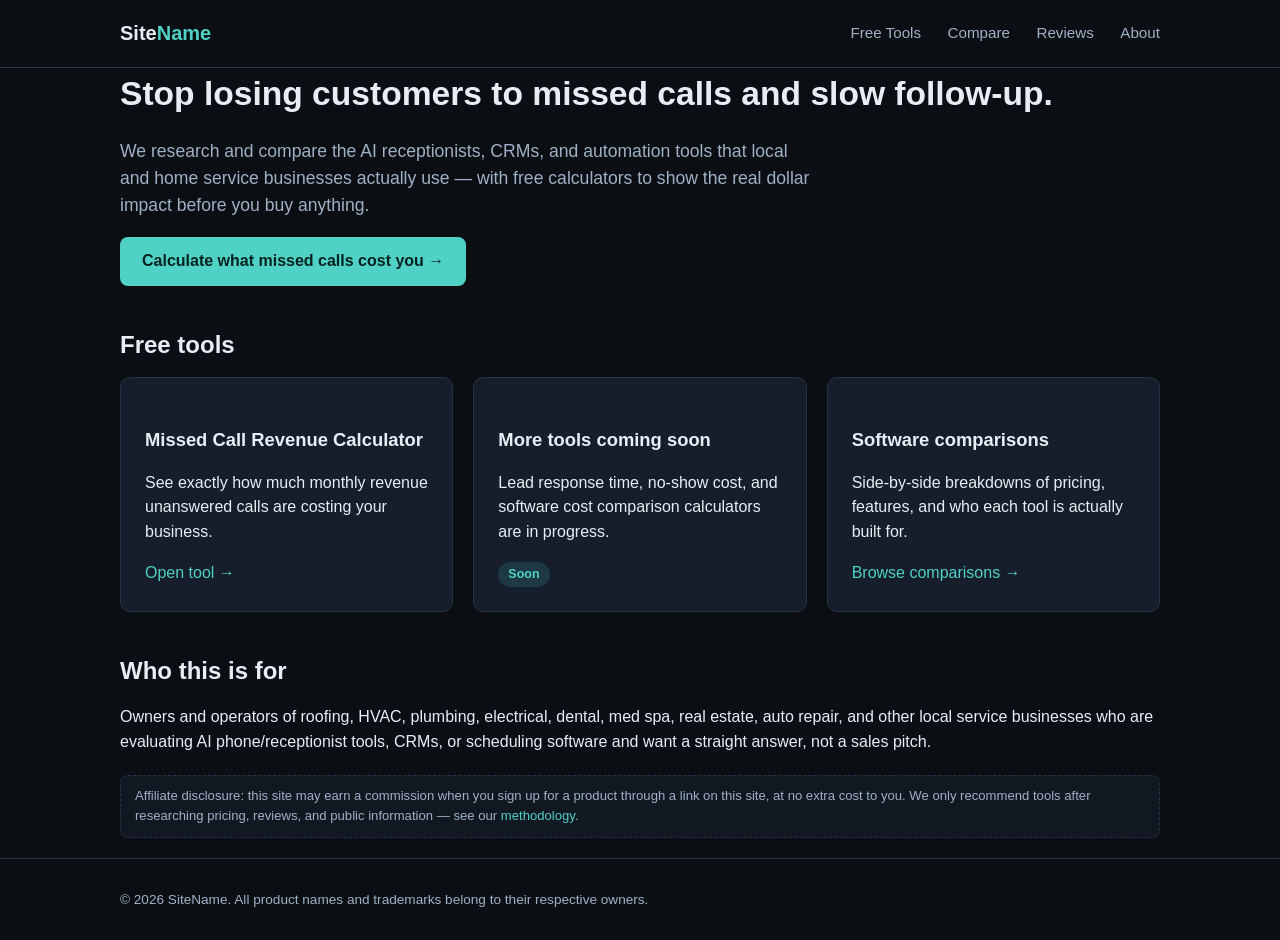
==== website/public/index.html @ 18e534bc "Found the company: research, affiliate scoring, and MVP site Phase 1-3 of the autonomous affiliate m" ====
<!DOCTYPE html>
<html lang="en">
<head>
<meta charset="UTF-8">
<meta name="viewport" content="width=device-width, initial-scale=1.0">
<title>SiteName — AI Tools for Local & Home Service Businesses</title>
<meta name="description" content="Independent research and comparisons of AI receptionists, CRMs, and automation tools for local and home service businesses — plus free calculators to see your ROI.">
<link rel="stylesheet" href="styles.css">
<script type="application/ld+json">
{
  "@context": "https://schema.org",
  "@type": "Organization",
  "name": "SiteName",
  "description": "Independent research and comparisons of AI business software for local and home service businesses.",
  "url": "https://example.com/"
}
</script>
</head>
<body>
<header class="site">
  <div class="wrap">
    <div class="brand">Site<span>Name</span></div>
    <nav class="site">
      <a href="tools/index.html">Free Tools</a>
      <a href="compare/index.html">Compare</a>
      <a href="reviews/index.html">Reviews</a>
      <a href="about.html">About</a>
    </nav>
  </div>
</header>

<main class="wrap">
  <h1>Stop losing customers to missed calls and slow follow-up.</h1>
  <p class="lede">We research and compare the AI receptionists, CRMs, and automation tools that local and home service businesses actually use — with free calculators to show the real dollar impact before you buy anything.</p>

  <p>
    <a class="btn" href="tools/missed-call-calculator.html">Calculate what missed calls cost you →</a>
  </p>

  <h2>Free tools</h2>
  <div class="grid-3">
    <div class="card">
      <h3>Missed Call Revenue Calculator</h3>
      <p>See exactly how much monthly revenue unanswered calls are costing your business.</p>
      <a href="tools/missed-call-calculator.html">Open tool →</a>
    </div>
    <div class="card">
      <h3>More tools coming soon</h3>
      <p>Lead response time, no-show cost, and software cost comparison calculators are in progress.</p>
      <span class="badge">Soon</span>
    </div>
    <div class="card">
      <h3>Software comparisons</h3>
      <p>Side-by-side breakdowns of pricing, features, and who each tool is actually built for.</p>
      <a href="compare/index.html">Browse comparisons →</a>
    </div>
  </div>

  <h2>Who this is for</h2>
  <p>Owners and operators of roofing, HVAC, plumbing, electrical, dental, med spa, real estate, auto repair, and other local service businesses who are evaluating AI phone/receptionist tools, CRMs, or scheduling software and want a straight answer, not a sales pitch.</p>

  <div class="disclosure">
    Affiliate disclosure: this site may earn a commission when you sign up for a product through a link on this site, at no extra cost to you. We only recommend tools after researching pricing, reviews, and public information — see our <a href="about.html">methodology</a>.
  </div>
</main>

<footer class="site">
  <div class="wrap">© 2026 SiteName. All product names and trademarks belong to their respective owners.</div>
</footer>
</body>
</html>
---- website/public/styles.css ----
:root {
  --bg: #0b0f14;
  --bg-alt: #121822;
  --card: #161e2b;
  --border: #253247;
  --text: #e8edf5;
  --text-dim: #9fb0c6;
  --accent: #4fd1c5;
  --accent-2: #f6ad55;
  --danger: #f56565;
  --radius: 10px;
  --maxw: 1080px;
  font-size: 16px;
}
* { box-sizing: border-box; }
html, body { margin: 0; padding: 0; }
body {
  background: var(--bg);
  color: var(--text);
  font-family: -apple-system, BlinkMacSystemFont, "Segoe UI", Inter, Roboto, sans-serif;
  line-height: 1.55;
}
a { color: var(--accent); text-decoration: none; }
a:hover { text-decoration: underline; }
.wrap { max-width: var(--maxw); margin: 0 auto; padding: 0 20px; }

header.site {
  border-bottom: 1px solid var(--border);
  padding: 18px 0;
}
header.site .wrap { display: flex; align-items: center; justify-content: space-between; }
.brand { font-weight: 700; font-size: 1.25rem; color: var(--text); }
.brand span { color: var(--accent); }
nav.site a { color: var(--text-dim); margin-left: 22px; font-size: 0.95rem; }
nav.site a:hover { color: var(--text); }

main { padding: 48px 0 80px; }
h1 { font-size: 2.1rem; margin: 0 0 12px; }
h2 { font-size: 1.5rem; margin: 40px 0 14px; }
h3 { font-size: 1.15rem; margin: 24px 0 10px; }
p.lede { color: var(--text-dim); font-size: 1.1rem; max-width: 700px; }

.card {
  background: var(--card);
  border: 1px solid var(--border);
  border-radius: var(--radius);
  padding: 24px;
}
.grid-2 { display: grid; grid-template-columns: 1fr 1fr; gap: 24px; }
.grid-3 { display: grid; grid-template-columns: repeat(3, 1fr); gap: 20px; }
@media (max-width: 720px) {
  .grid-2, .grid-3 { grid-template-columns: 1fr; }
}

label { display: block; font-size: 0.9rem; color: var(--text-dim); margin: 14px 0 6px; }
input[type="number"], input[type="text"], select {
  width: 100%;
  background: var(--bg-alt);
  border: 1px solid var(--border);
  color: var(--text);
  padding: 10px 12px;
  border-radius: 8px;
  font-size: 1rem;
}
input:focus, select:focus { outline: 2px solid var(--accent); }

.btn {
  display: inline-block;
  background: var(--accent);
  color: #06231f;
  font-weight: 700;
  padding: 12px 22px;
  border-radius: 8px;
  border: none;
  cursor: pointer;
  font-size: 1rem;
}
.btn:hover { opacity: 0.9; text-decoration: none; }
.btn.secondary { background: transparent; border: 1px solid var(--accent); color: var(--accent); }

.result-num {
  font-size: 2.6rem;
  font-weight: 800;
  color: var(--accent-2);
  margin: 4px 0;
}
.result-sub { color: var(--text-dim); font-size: 0.95rem; }

table.compare { width: 100%; border-collapse: collapse; margin: 16px 0; }
table.compare th, table.compare td {
  border: 1px solid var(--border);
  padding: 10px 12px;
  text-align: left;
  font-size: 0.95rem;
}
table.compare th { background: var(--bg-alt); }

.disclosure {
  font-size: 0.82rem;
  color: var(--text-dim);
  background: var(--bg-alt);
  border: 1px dashed var(--border);
  border-radius: 8px;
  padding: 10px 14px;
  margin: 20px 0;
}

footer.site {
  border-top: 1px solid var(--border);
  padding: 30px 0;
  color: var(--text-dim);
  font-size: 0.85rem;
}
footer.site a { color: var(--text-dim); }

.badge {
  display: inline-block;
  background: rgba(79,209,197,0.15);
  color: var(--accent);
  border-radius: 999px;
  padding: 3px 10px;
  font-size: 0.78rem;
  font-weight: 600;
}
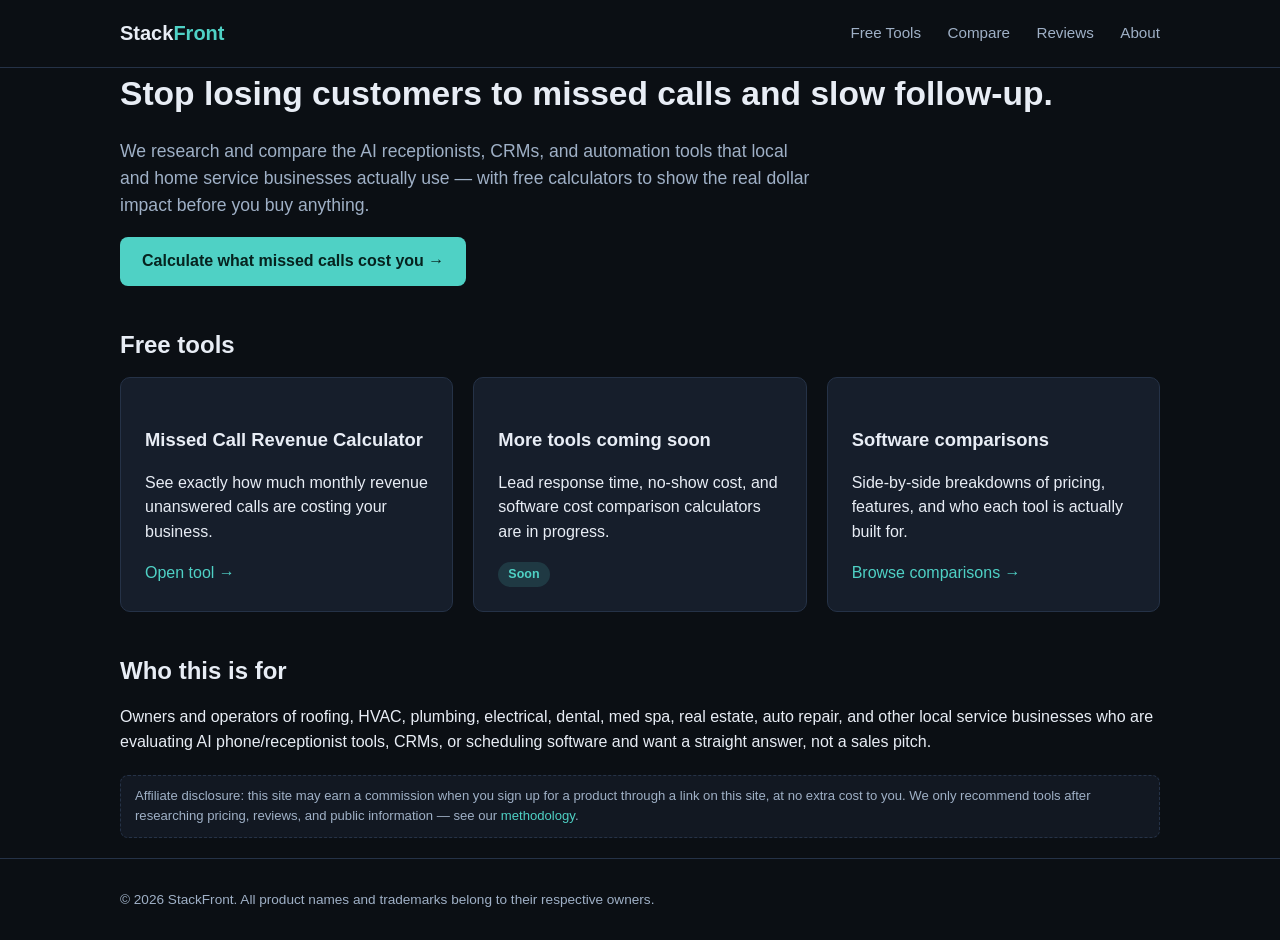
==== commit 0dc14160: "Name the company StackFront Operator asked to be named; picked TradeStack as their favorite but left" ====
--- a/website/public/index.html
+++ b/website/public/index.html
@@ -3,23 +3,23 @@
 <head>
 <meta charset="UTF-8">
 <meta name="viewport" content="width=device-width, initial-scale=1.0">
-<title>SiteName — AI Tools for Local & Home Service Businesses</title>
+<title>StackFront — AI Tools for Local & Home Service Businesses</title>
 <meta name="description" content="Independent research and comparisons of AI receptionists, CRMs, and automation tools for local and home service businesses — plus free calculators to see your ROI.">
 <link rel="stylesheet" href="styles.css">
 <script type="application/ld+json">
 {
   "@context": "https://schema.org",
   "@type": "Organization",
-  "name": "SiteName",
+  "name": "StackFront",
   "description": "Independent research and comparisons of AI business software for local and home service businesses.",
-  "url": "https://example.com/"
+  "url": "https://stackfront.com/"
 }
 </script>
 </head>
 <body>
 <header class="site">
   <div class="wrap">
-    <div class="brand">Site<span>Name</span></div>
+    <div class="brand">Stack<span>Front</span></div>
     <nav class="site">
       <a href="tools/index.html">Free Tools</a>
       <a href="compare/index.html">Compare</a>
@@ -65,7 +65,7 @@
 </main>
 
 <footer class="site">
-  <div class="wrap">© 2026 SiteName. All product names and trademarks belong to their respective owners.</div>
+  <div class="wrap">© 2026 StackFront. All product names and trademarks belong to their respective owners.</div>
 </footer>
 </body>
 </html>
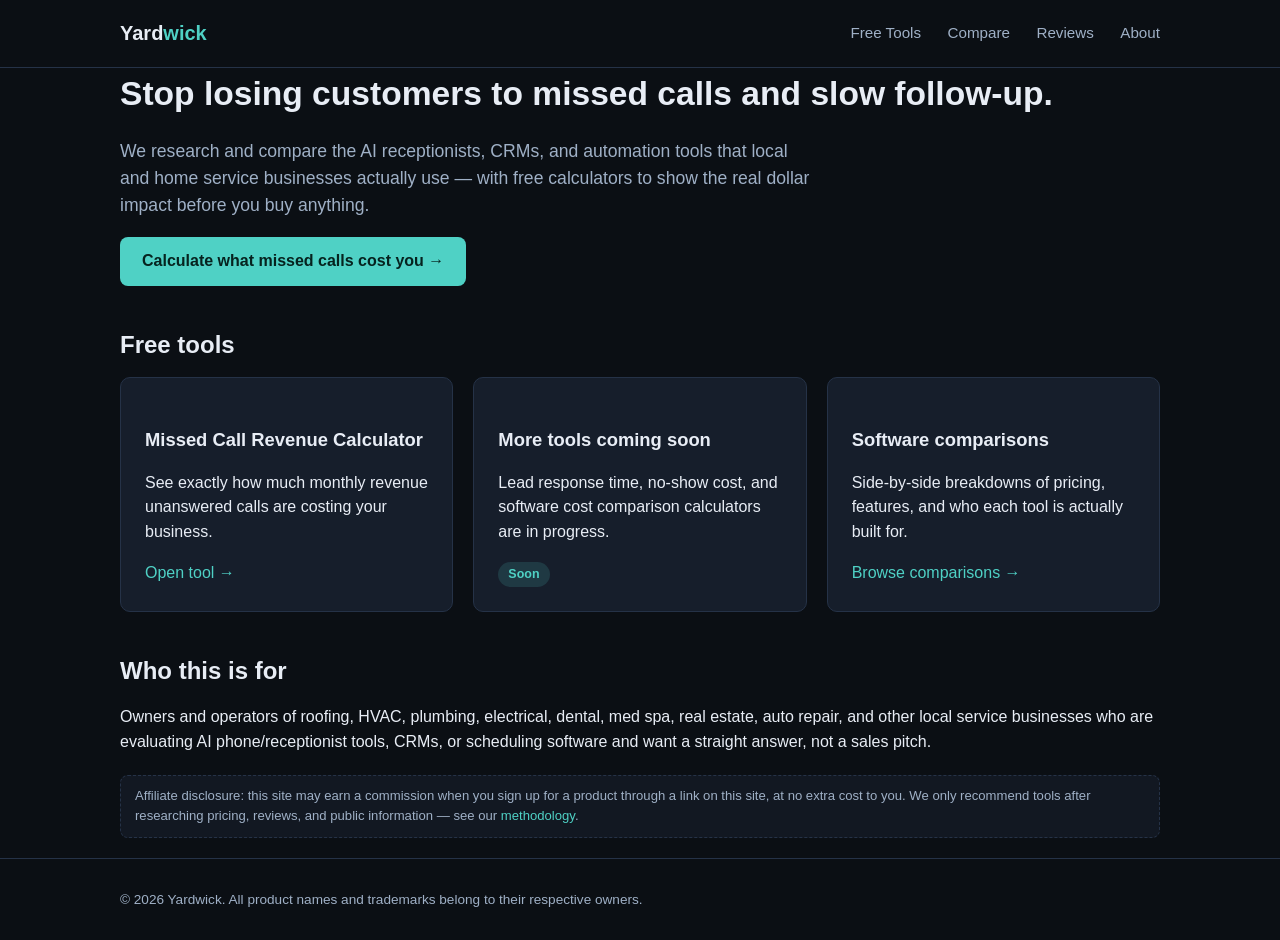
==== commit dfbb77cd: "Name the company Yardwick (final) StackFront didn't survive a closer look either - once the operator" ====
--- a/website/public/index.html
+++ b/website/public/index.html
@@ -3,23 +3,23 @@
 <head>
 <meta charset="UTF-8">
 <meta name="viewport" content="width=device-width, initial-scale=1.0">
-<title>StackFront — AI Tools for Local & Home Service Businesses</title>
+<title>Yardwick — AI Tools for Local & Home Service Businesses</title>
 <meta name="description" content="Independent research and comparisons of AI receptionists, CRMs, and automation tools for local and home service businesses — plus free calculators to see your ROI.">
 <link rel="stylesheet" href="styles.css">
 <script type="application/ld+json">
 {
   "@context": "https://schema.org",
   "@type": "Organization",
-  "name": "StackFront",
+  "name": "Yardwick",
   "description": "Independent research and comparisons of AI business software for local and home service businesses.",
-  "url": "https://stackfront.com/"
+  "url": "https://yardwick.com/"
 }
 </script>
 </head>
 <body>
 <header class="site">
   <div class="wrap">
-    <div class="brand">Stack<span>Front</span></div>
+    <div class="brand">Yard<span>wick</span></div>
     <nav class="site">
       <a href="tools/index.html">Free Tools</a>
       <a href="compare/index.html">Compare</a>
@@ -65,7 +65,7 @@
 </main>
 
 <footer class="site">
-  <div class="wrap">© 2026 StackFront. All product names and trademarks belong to their respective owners.</div>
+  <div class="wrap">© 2026 Yardwick. All product names and trademarks belong to their respective owners.</div>
 </footer>
 </body>
 </html>
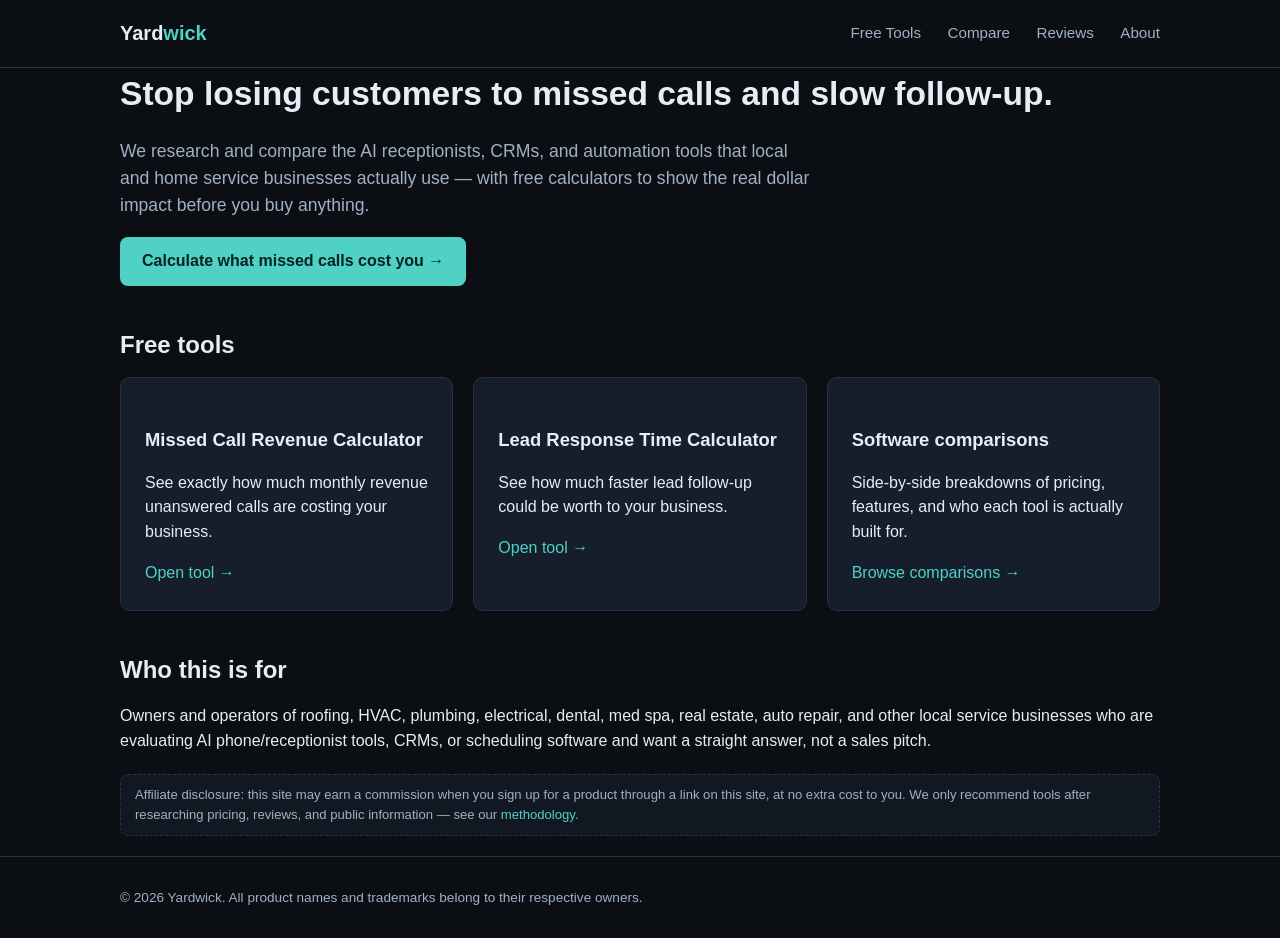
==== commit 045c4335: "Ship 2nd free tool: Lead Response Time Calculator New calculator estimating the revenue impact of fa" ====
--- a/website/public/index.html
+++ b/website/public/index.html
@@ -45,9 +45,9 @@
       <a href="tools/missed-call-calculator.html">Open tool →</a>
     </div>
     <div class="card">
-      <h3>More tools coming soon</h3>
-      <p>Lead response time, no-show cost, and software cost comparison calculators are in progress.</p>
-      <span class="badge">Soon</span>
+      <h3>Lead Response Time Calculator</h3>
+      <p>See how much faster lead follow-up could be worth to your business.</p>
+      <a href="tools/lead-response-calculator.html">Open tool →</a>
     </div>
     <div class="card">
       <h3>Software comparisons</h3>
